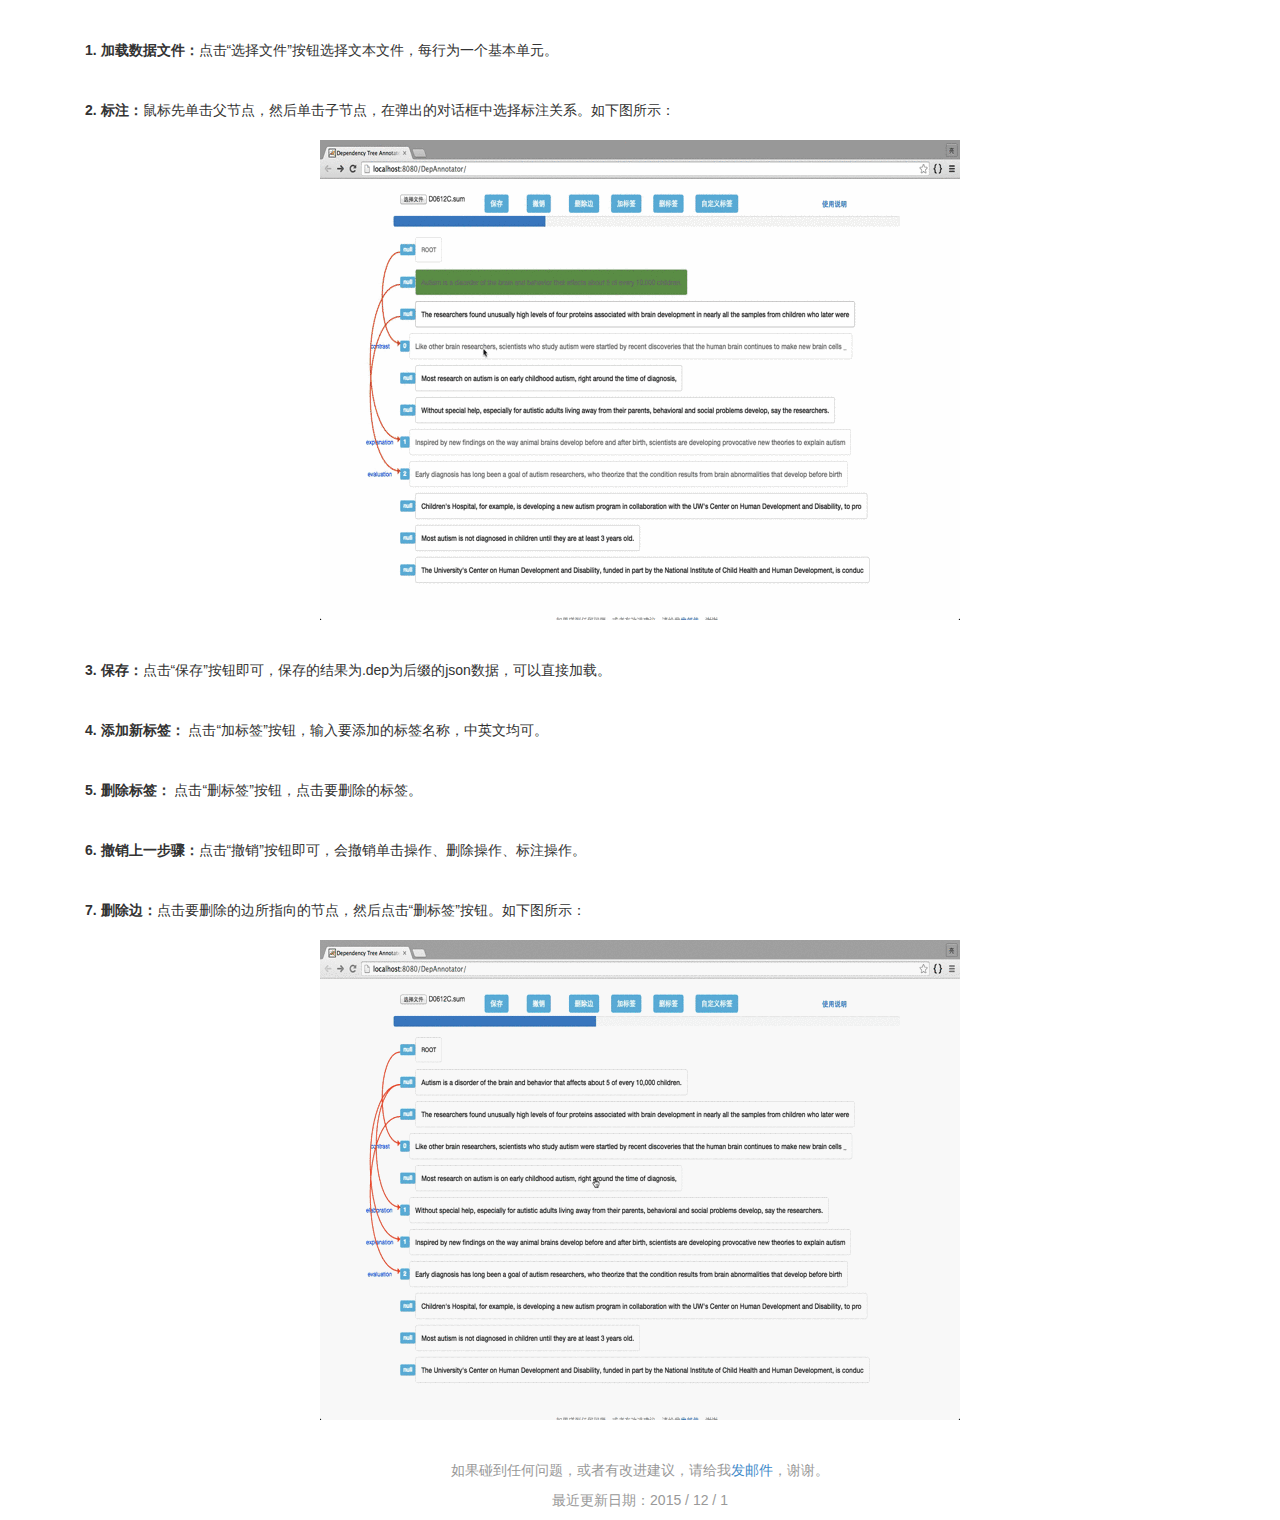
==== doc/help.html @ 5588a700 "Add simple documentation" ====
<!DOCTYPE html>
<html>
    <head>
        <title>使用帮助</title>
        <meta charset="UTF-8">
        <meta name="viewport" content="width=device-width">        
        <link href="../css/bootstrap.min.css" rel="stylesheet">
    </head>
    <body>        
        <div class="container">            
            <div class="col-lg-12 col-md-12 col-sm-12">
                <br> <br>
                <b>1. 加载数据文件：</b>点击“选择文件”按钮选择文本文件，每行为一个基本单元。                
            </div>            
            <div class="col-lg-12 col-md-12 col-sm-12">
                <br> <br>
                <b>2. 标注：</b>鼠标先单击父节点，然后单击子节点，在弹出的对话框中选择标注关系。如下图所示：
            </div>
            <div class="col-lg-12 col-md-12 col-sm-12" style="text-align: center">
                <br>
                <img src="../image/annotate.gif" alt="标注"/>
            </div>            
            <div class="col-lg-12 col-md-12 col-sm-12">
                <br> <br>
                <b>3. 保存：</b>点击“保存”按钮即可，保存的结果为.dep为后缀的json数据，可以直接加载。
            </div>            
            <div class="col-lg-12 col-md-12 col-sm-12">
                <br> <br>
                <b>4. 添加新标签： </b>点击“加标签”按钮，输入要添加的标签名称，中英文均可。
            </div>            
            <div class="col-lg-12 col-md-12 col-sm-12">
                <br> <br>
                <b>5. 删除标签： </b>点击“删标签”按钮，点击要删除的标签。
            </div>            
            <div class="col-lg-12 col-md-12 col-sm-12">
                <br> <br>
                <b>6. 撤销上一步骤：</b>点击“撤销”按钮即可，会撤销单击操作、删除操作、标注操作。
            </div>            
            <div class="col-lg-12 col-md-12 col-sm-12">
                <br> <br>
                <b>7. 删除边：</b>点击要删除的边所指向的节点，然后点击“删标签”按钮。如下图所示：
            </div>
            <div class="col-lg-12 col-md-12 col-sm-12" style="text-align: center">
                <br>
                <img src="../image/delete.gif" alt="删除" />
                <br>
            </div>            
        </div>
        <br><br>        
        <footer class="footer" align="center">
            <div class="container">
                <p class="text-muted">
                    如果碰到任何问题，或者有改进建议，请给我<a href="mailto:wangliangpeking@gmail.com">发邮件</a>，谢谢。
                </p>
                <p class="text-muted">最近更新日期：2015 / 12 / 1</p>
            </div>
        </footer>
    </body>
</html>
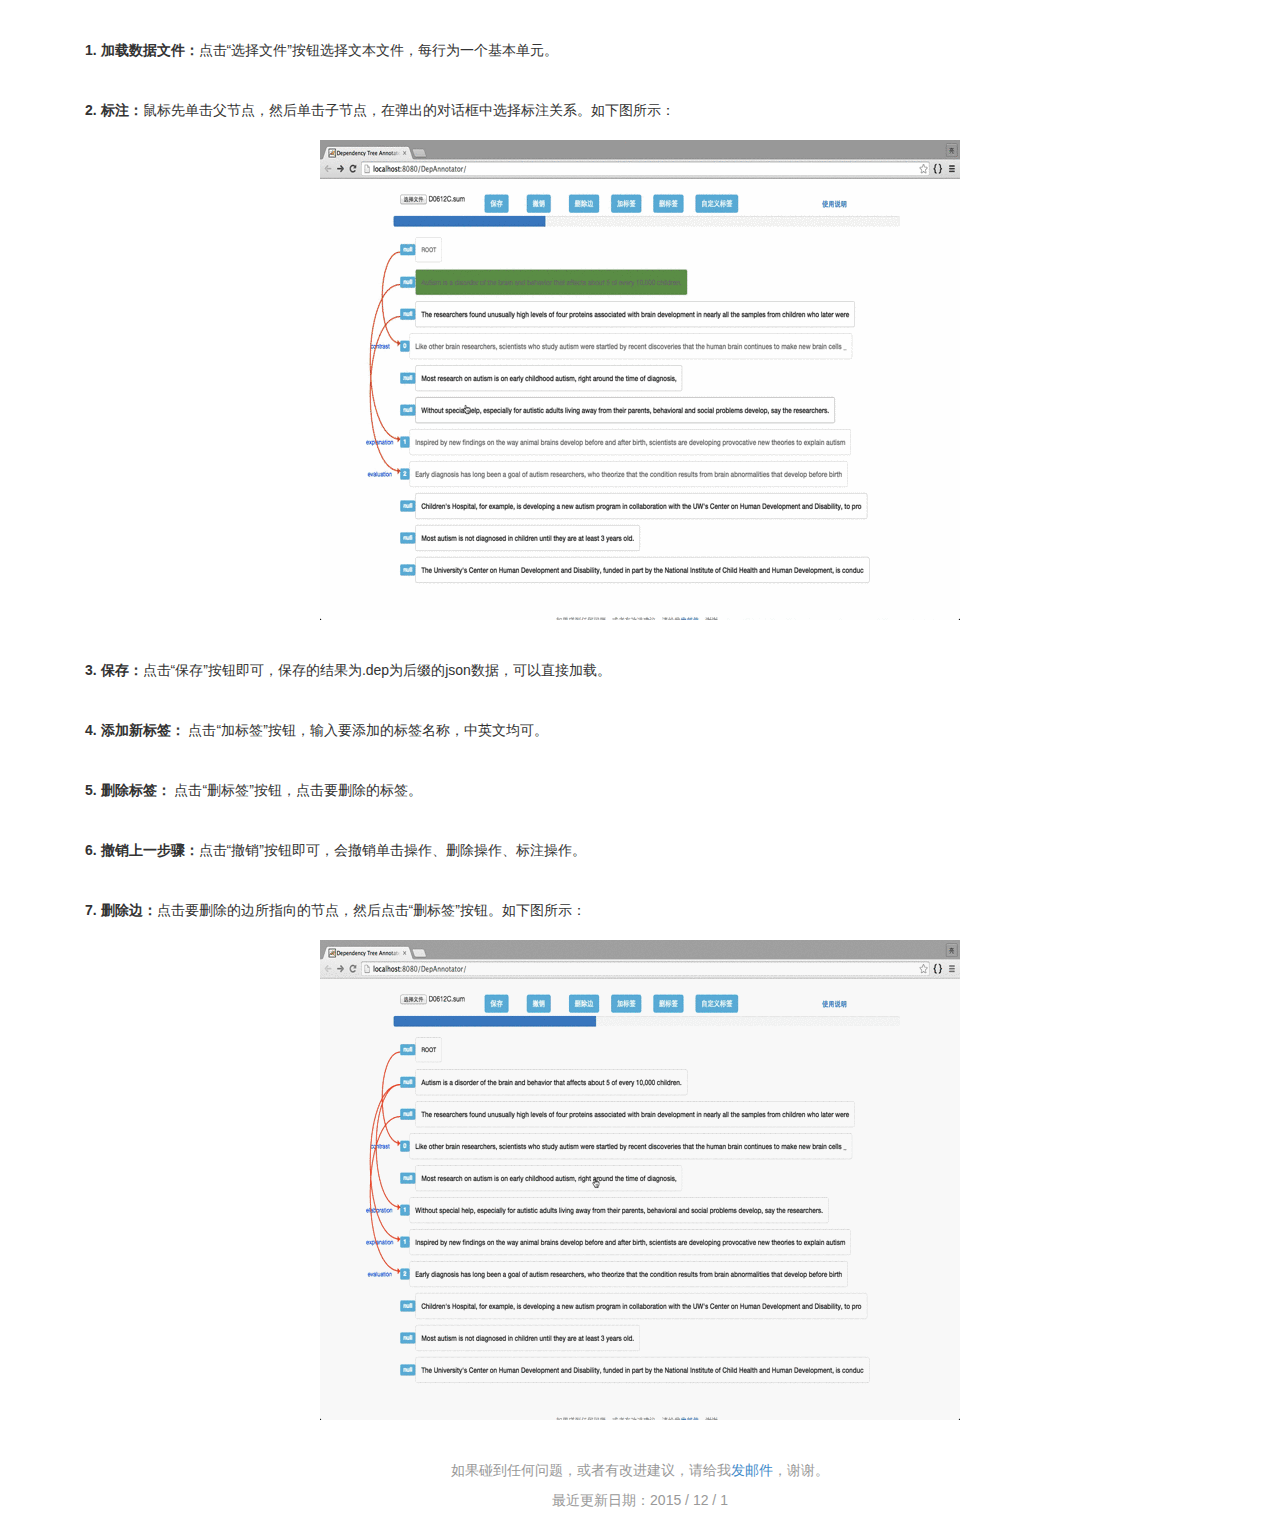
==== commit 2c2240a4: "Eliminate redundant footer code" ====
--- a/doc/help.html
+++ b/doc/help.html
@@ -3,15 +3,16 @@
     <head>
         <title>使用帮助</title>
         <meta charset="UTF-8">
-        <meta name="viewport" content="width=device-width">        
+        <meta name="viewport" content="width=device-width">
+        <script src="../js/angular.min.js"></script>
         <link href="../css/bootstrap.min.css" rel="stylesheet">
     </head>
-    <body>        
-        <div class="container">            
+    <body ng-app="">
+        <div class="container">
             <div class="col-lg-12 col-md-12 col-sm-12">
                 <br> <br>
-                <b>1. 加载数据文件：</b>点击“选择文件”按钮选择文本文件，每行为一个基本单元。                
-            </div>            
+                <b>1. 加载数据文件：</b>点击“选择文件”按钮选择文本文件，每行为一个基本单元。
+            </div>
             <div class="col-lg-12 col-md-12 col-sm-12">
                 <br> <br>
                 <b>2. 标注：</b>鼠标先单击父节点，然后单击子节点，在弹出的对话框中选择标注关系。如下图所示：
@@ -19,23 +20,23 @@
             <div class="col-lg-12 col-md-12 col-sm-12" style="text-align: center">
                 <br>
                 <img src="../image/annotate.gif" alt="标注"/>
-            </div>            
+            </div>
             <div class="col-lg-12 col-md-12 col-sm-12">
                 <br> <br>
                 <b>3. 保存：</b>点击“保存”按钮即可，保存的结果为.dep为后缀的json数据，可以直接加载。
-            </div>            
+            </div>
             <div class="col-lg-12 col-md-12 col-sm-12">
                 <br> <br>
                 <b>4. 添加新标签： </b>点击“加标签”按钮，输入要添加的标签名称，中英文均可。
-            </div>            
+            </div>
             <div class="col-lg-12 col-md-12 col-sm-12">
                 <br> <br>
                 <b>5. 删除标签： </b>点击“删标签”按钮，点击要删除的标签。
-            </div>            
+            </div>
             <div class="col-lg-12 col-md-12 col-sm-12">
                 <br> <br>
                 <b>6. 撤销上一步骤：</b>点击“撤销”按钮即可，会撤销单击操作、删除操作、标注操作。
-            </div>            
+            </div>
             <div class="col-lg-12 col-md-12 col-sm-12">
                 <br> <br>
                 <b>7. 删除边：</b>点击要删除的边所指向的节点，然后点击“删标签”按钮。如下图所示：
@@ -44,16 +45,9 @@
                 <br>
                 <img src="../image/delete.gif" alt="删除" />
                 <br>
-            </div>            
+            </div>
         </div>
-        <br><br>        
-        <footer class="footer" align="center">
-            <div class="container">
-                <p class="text-muted">
-                    如果碰到任何问题，或者有改进建议，请给我<a href="mailto:wangliangpeking@gmail.com">发邮件</a>，谢谢。
-                </p>
-                <p class="text-muted">最近更新日期：2015 / 12 / 1</p>
-            </div>
-        </footer>
+        <br><br>
+        <div ng-include="'../template/footer.html'"></div>
     </body>
 </html>
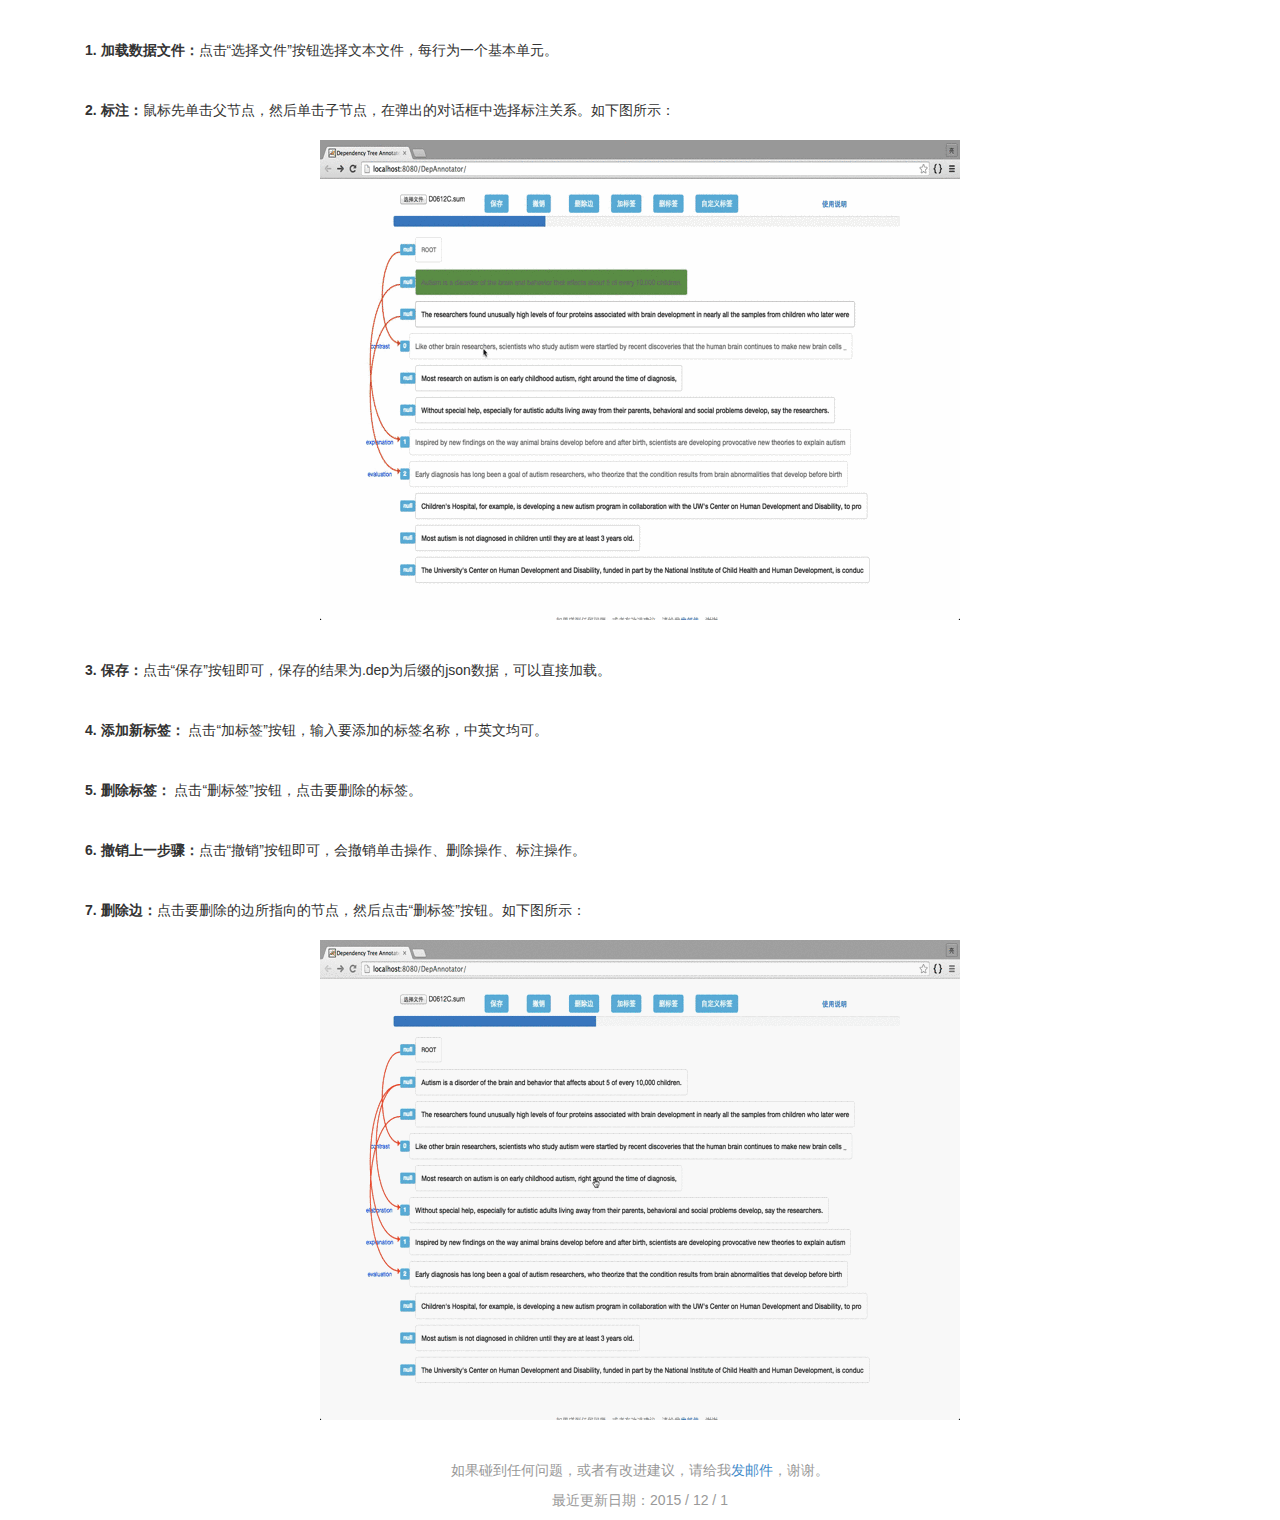
==== commit 9e269864: "make div class cleaner" ====
--- a/doc/help.html
+++ b/doc/help.html
@@ -9,39 +9,39 @@
     </head>
     <body ng-app="">
         <div class="container">
-            <div class="col-lg-12 col-md-12 col-sm-12">
+            <div class="col-sm-12">
                 <br> <br>
                 <b>1. 加载数据文件：</b>点击“选择文件”按钮选择文本文件，每行为一个基本单元。
             </div>
-            <div class="col-lg-12 col-md-12 col-sm-12">
+            <div class="col-sm-12">
                 <br> <br>
                 <b>2. 标注：</b>鼠标先单击父节点，然后单击子节点，在弹出的对话框中选择标注关系。如下图所示：
             </div>
-            <div class="col-lg-12 col-md-12 col-sm-12" style="text-align: center">
+            <div class="col-sm-12" style="text-align: center">
                 <br>
                 <img src="../image/annotate.gif" alt="标注"/>
             </div>
-            <div class="col-lg-12 col-md-12 col-sm-12">
+            <div class="col-sm-12">
                 <br> <br>
                 <b>3. 保存：</b>点击“保存”按钮即可，保存的结果为.dep为后缀的json数据，可以直接加载。
             </div>
-            <div class="col-lg-12 col-md-12 col-sm-12">
+            <div class="col-sm-12">
                 <br> <br>
                 <b>4. 添加新标签： </b>点击“加标签”按钮，输入要添加的标签名称，中英文均可。
             </div>
-            <div class="col-lg-12 col-md-12 col-sm-12">
+            <div class="col-sm-12">
                 <br> <br>
                 <b>5. 删除标签： </b>点击“删标签”按钮，点击要删除的标签。
             </div>
-            <div class="col-lg-12 col-md-12 col-sm-12">
+            <div class="col-sm-12">
                 <br> <br>
                 <b>6. 撤销上一步骤：</b>点击“撤销”按钮即可，会撤销单击操作、删除操作、标注操作。
             </div>
-            <div class="col-lg-12 col-md-12 col-sm-12">
+            <div class="col-sm-12">
                 <br> <br>
                 <b>7. 删除边：</b>点击要删除的边所指向的节点，然后点击“删标签”按钮。如下图所示：
             </div>
-            <div class="col-lg-12 col-md-12 col-sm-12" style="text-align: center">
+            <div class="col-sm-12" style="text-align: center">
                 <br>
                 <img src="../image/delete.gif" alt="删除" />
                 <br>
